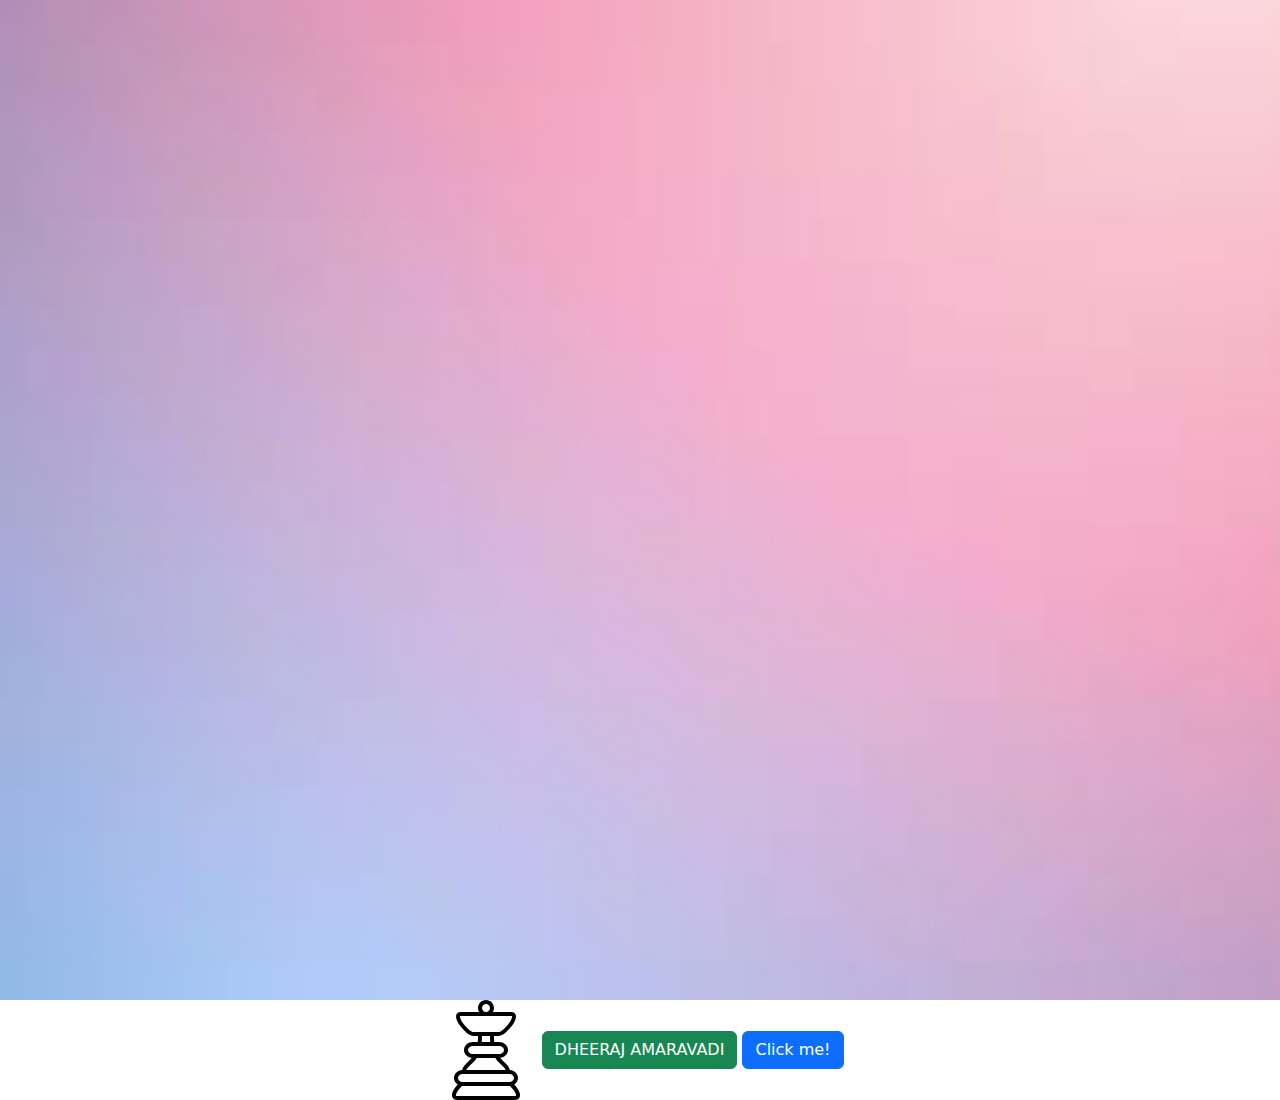
==== index.html @ dc36ce2d "Update index.html" ====
<!DOCTYPE html>
<html lang="en">
<head>
    <title>Digital Portfolio</title>
    <link href="https://cdn.jsdelivr.net/npm/bootstrap@5.1.3/dist/css/bootstrap.min.css" rel="stylesheet">
    <script src="https://cdn.jsdelivr.net/npm/bootstrap@5.1.3/dist/js/bootstrap.bundle.min.js"></script>
    <script src="https://cdn.jsdelivr.net/npm/@popperjs/core@2.10.2/dist/umd/popper.min.js"></script>
    <script src="https://cdn.jsdelivr.net/npm/bootstrap@5.1.3/dist/js/bootstrap.min.js"></script>
    <script src="script.js"></script>
    <link rel="stylesheet" href="style.css">
</head>
    <body>
        
        <section id="home">
            <img src="[data-uri]" width="1560" height="1000" class="home-image">
        <div class="home-content text-center">
            <div class="row">
                <div class="col-12">
                    <svg xmlns="http://www.w3.org/2000/svg" x="0px" y="0px" width="100" height="100" viewBox="0 0 50 50" style=" fill:#000000;"><path d="M 25 0 C 22.800781 0 21 1.800781 21 4 C 21 4.746094 21.230469 5.429688 21.59375 6.03125 L 12.3125 6.03125 C 11.476563 6.03125 10.632813 6.453125 10.28125 7.15625 C 9.929688 7.859375 9.996094 8.578125 10.1875 9.3125 C 10.566406 10.773438 11.5625 12.394531 12.875 13.84375 L 12.875 13.875 L 14.375 15.53125 C 15.714844 17 17.296875 17.96875 18.8125 17.96875 L 21 17.96875 C 21 17.980469 21 17.988281 21 18 C 21 19.097656 20.964844 20.089844 20.875 21 L 18.5 21 C 16.101563 21 14 22.714844 14 25 C 14 27.09375 15.769531 28.710938 17.90625 28.96875 C 17.039063 30.027344 16.109375 30.804688 15.25 31.625 C 14.296875 32.53125 13.417969 33.605469 13.125 35.03125 C 10.894531 35.140625 9 36.816406 9 39 C 9 40.378906 9.757813 41.566406 10.875 42.28125 C 9.585938 43.632813 8.597656 45.054688 8.1875 46.40625 C 7.9375 47.222656 7.882813 48.109375 8.34375 48.875 C 8.804688 49.640625 9.726563 50 10.71875 50 L 39.28125 50 C 40.273438 50 41.226563 49.640625 41.6875 48.875 C 42.148438 48.109375 42.0625 47.222656 41.8125 46.40625 C 41.398438 45.054688 40.417969 43.632813 39.125 42.28125 C 40.242188 41.566406 41 40.378906 41 39 C 41 36.816406 39.105469 35.140625 36.875 35.03125 C 36.582031 33.609375 35.699219 32.53125 34.75 31.625 C 33.890625 30.808594 32.960938 30.027344 32.09375 28.96875 C 34.230469 28.710938 36 27.09375 36 25 C 36 22.710938 33.894531 21 31.5 21 L 29.15625 21 C 29.0625 20.089844 29 19.105469 29 18 C 29 17.988281 29 17.980469 29 17.96875 L 31.1875 17.96875 C 32.703125 17.96875 34.289063 17.003906 35.625 15.53125 L 37.125 13.875 C 38.445313 12.421875 39.4375 10.777344 39.8125 9.3125 C 40 8.578125 40.074219 7.855469 39.71875 7.15625 C 39.363281 6.457031 38.523438 6.03125 37.6875 6.03125 L 28.40625 6.03125 C 28.769531 5.429688 29 4.746094 29 4 C 29 1.800781 27.199219 0 25 0 Z M 25 2 C 26.117188 2 27 2.882813 27 4 C 27 5.117188 26.117188 6 25 6 C 23.882813 6 23 5.117188 23 4 C 23 2.882813 23.882813 2 25 2 Z M 12.3125 7.96875 L 24.71875 7.96875 C 24.8125 7.976563 24.90625 8 25 8 C 25.09375 8 25.1875 7.976563 25.28125 7.96875 L 37.6875 7.96875 C 38.058594 7.96875 37.980469 7.992188 38 8.03125 C 38.019531 8.070313 38.058594 8.363281 37.9375 8.84375 C 37.691406 9.804688 36.867188 11.296875 35.71875 12.5625 L 34.1875 14.21875 C 33.136719 15.375 31.632813 16.03125 31.1875 16.03125 L 18.8125 16.03125 C 18.367188 16.03125 16.867188 15.375 15.8125 14.21875 L 14.3125 12.5625 C 13.160156 11.296875 12.3125 9.804688 12.0625 8.84375 C 11.9375 8.363281 11.980469 8.070313 12 8.03125 C 12.019531 7.992188 11.941406 7.96875 12.3125 7.96875 Z M 23 17.96875 L 27 17.96875 C 27 17.980469 27 17.988281 27 18 C 27 19.085938 27.039063 20.070313 27.125 21 L 22.84375 21 C 22.933594 20.074219 23 19.082031 23 18 C 23 17.988281 23 17.980469 23 17.96875 Z M 18.5 23 L 31.5 23 C 32.96875 23 34 23.976563 34 25 C 34 26.023438 32.96875 27 31.5 27 L 18.5 27 C 17.03125 27 16 26.023438 16 25 C 16 23.976563 17.03125 23 18.5 23 Z M 20.34375 29 L 29.65625 29 C 30.902344 30.921875 32.347656 32.113281 33.375 33.09375 C 34.117188 33.796875 34.609375 34.320313 34.84375 35 L 15.15625 35 C 15.390625 34.324219 15.882813 33.800781 16.625 33.09375 C 17.65625 32.113281 19.097656 30.929688 20.34375 29 Z M 13.34375 37 L 36.65625 37 C 38.011719 37 39 37.945313 39 39 C 39 40.054688 38.007813 41 36.65625 41 L 13.34375 41 C 11.992188 41 11 40.054688 11 39 C 11 37.945313 11.992188 37 13.34375 37 Z M 13 42.96875 C 13.117188 42.976563 13.226563 43 13.34375 43 L 36.65625 43 C 36.773438 43 36.882813 42.976563 37 42.96875 C 38.488281 44.359375 39.59375 45.980469 39.90625 47 C 40.066406 47.515625 39.996094 47.796875 39.96875 47.84375 C 39.941406 47.890625 39.867188 48 39.28125 48 L 10.71875 48 C 10.132813 48 10.058594 47.890625 10.03125 47.84375 C 10.003906 47.796875 9.9375 47.515625 10.09375 47 C 10.402344 45.980469 11.515625 44.359375 13 42.96875 Z"></path></svg>   
                    <button type="button" class="btn btn-success">DHEERAJ AMARAVADI</button>
                    <a class="btn btn-primary" href="front.html" role="button"> Click me!</a>
                </div>
            </div>
        </div>
        </section>
    </body>
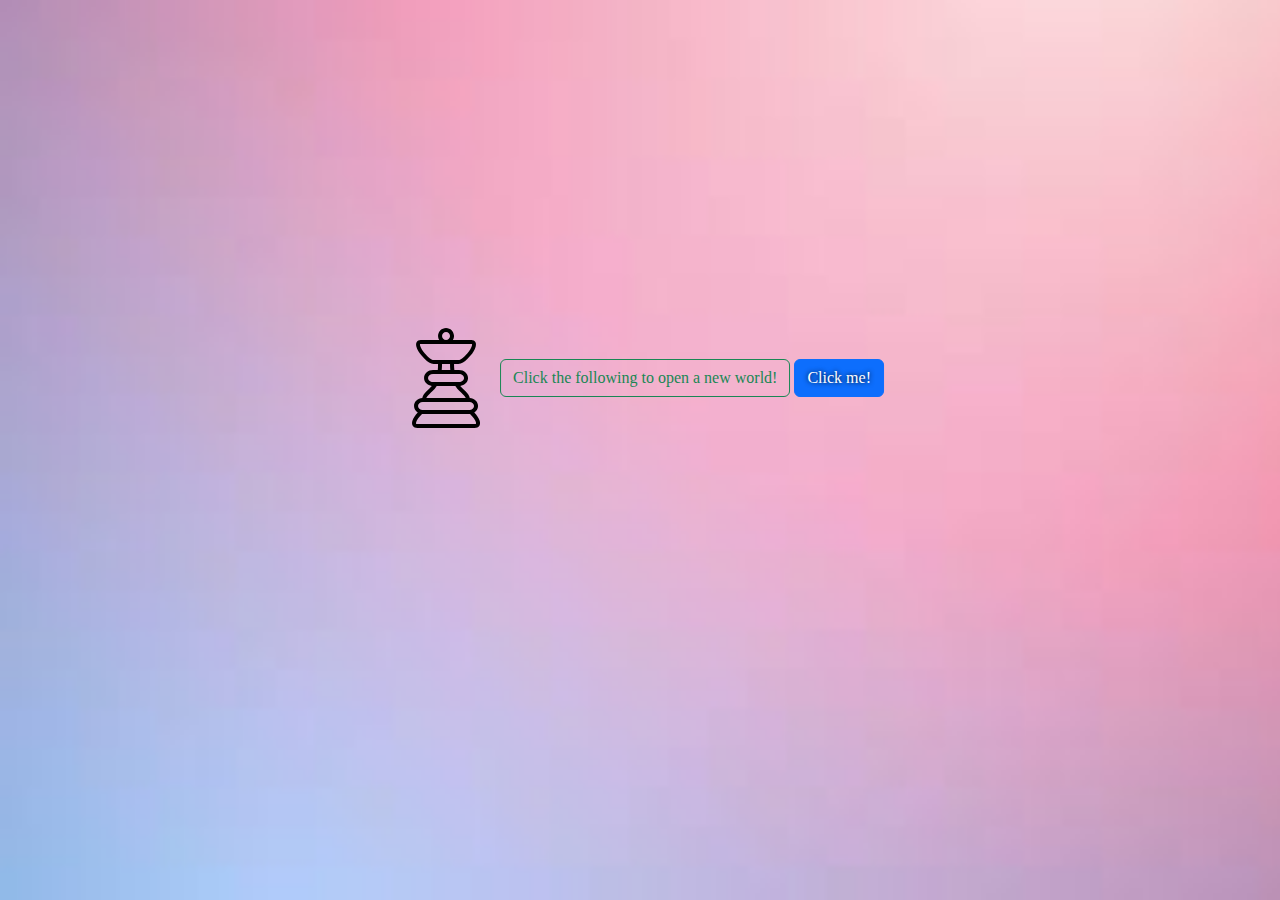
==== commit f7058ebe: "Add files via upload" ====
--- a/index.html
+++ b/index.html
@@ -1,7 +1,9 @@
 <!DOCTYPE html>
 <html lang="en">
 <head>
-    <title>Digital Portfolio</title>
+    <meta charset="UTF-8">
+    <meta name="viewport" content="width=device-width, initial-scale=1.0, minimum-scale=1.0, maximum-scale=1.0, user-scalable=no">
+    <title>Portfolio</title>
     <link href="https://cdn.jsdelivr.net/npm/bootstrap@5.1.3/dist/css/bootstrap.min.css" rel="stylesheet">
     <script src="https://cdn.jsdelivr.net/npm/bootstrap@5.1.3/dist/js/bootstrap.bundle.min.js"></script>
     <script src="https://cdn.jsdelivr.net/npm/@popperjs/core@2.10.2/dist/umd/popper.min.js"></script>
@@ -10,17 +12,23 @@
     <link rel="stylesheet" href="style.css">
 </head>
     <body>
-        
+        <style>
+            body {
+            background-image: url('[data-uri]');
+            background-repeat:no-repeat;
+            background-attachment: fixed;
+            background-size:cover;
+          }
+          </style>
         <section id="home">
-            <img src="[data-uri]" width="1560" height="1000" class="home-image">
         <div class="home-content text-center">
             <div class="row">
-                <div class="col-12">
+                <div class="col-12">   
                     <svg xmlns="http://www.w3.org/2000/svg" x="0px" y="0px" width="100" height="100" viewBox="0 0 50 50" style=" fill:#000000;"><path d="M 25 0 C 22.800781 0 21 1.800781 21 4 C 21 4.746094 21.230469 5.429688 21.59375 6.03125 L 12.3125 6.03125 C 11.476563 6.03125 10.632813 6.453125 10.28125 7.15625 C 9.929688 7.859375 9.996094 8.578125 10.1875 9.3125 C 10.566406 10.773438 11.5625 12.394531 12.875 13.84375 L 12.875 13.875 L 14.375 15.53125 C 15.714844 17 17.296875 17.96875 18.8125 17.96875 L 21 17.96875 C 21 17.980469 21 17.988281 21 18 C 21 19.097656 20.964844 20.089844 20.875 21 L 18.5 21 C 16.101563 21 14 22.714844 14 25 C 14 27.09375 15.769531 28.710938 17.90625 28.96875 C 17.039063 30.027344 16.109375 30.804688 15.25 31.625 C 14.296875 32.53125 13.417969 33.605469 13.125 35.03125 C 10.894531 35.140625 9 36.816406 9 39 C 9 40.378906 9.757813 41.566406 10.875 42.28125 C 9.585938 43.632813 8.597656 45.054688 8.1875 46.40625 C 7.9375 47.222656 7.882813 48.109375 8.34375 48.875 C 8.804688 49.640625 9.726563 50 10.71875 50 L 39.28125 50 C 40.273438 50 41.226563 49.640625 41.6875 48.875 C 42.148438 48.109375 42.0625 47.222656 41.8125 46.40625 C 41.398438 45.054688 40.417969 43.632813 39.125 42.28125 C 40.242188 41.566406 41 40.378906 41 39 C 41 36.816406 39.105469 35.140625 36.875 35.03125 C 36.582031 33.609375 35.699219 32.53125 34.75 31.625 C 33.890625 30.808594 32.960938 30.027344 32.09375 28.96875 C 34.230469 28.710938 36 27.09375 36 25 C 36 22.710938 33.894531 21 31.5 21 L 29.15625 21 C 29.0625 20.089844 29 19.105469 29 18 C 29 17.988281 29 17.980469 29 17.96875 L 31.1875 17.96875 C 32.703125 17.96875 34.289063 17.003906 35.625 15.53125 L 37.125 13.875 C 38.445313 12.421875 39.4375 10.777344 39.8125 9.3125 C 40 8.578125 40.074219 7.855469 39.71875 7.15625 C 39.363281 6.457031 38.523438 6.03125 37.6875 6.03125 L 28.40625 6.03125 C 28.769531 5.429688 29 4.746094 29 4 C 29 1.800781 27.199219 0 25 0 Z M 25 2 C 26.117188 2 27 2.882813 27 4 C 27 5.117188 26.117188 6 25 6 C 23.882813 6 23 5.117188 23 4 C 23 2.882813 23.882813 2 25 2 Z M 12.3125 7.96875 L 24.71875 7.96875 C 24.8125 7.976563 24.90625 8 25 8 C 25.09375 8 25.1875 7.976563 25.28125 7.96875 L 37.6875 7.96875 C 38.058594 7.96875 37.980469 7.992188 38 8.03125 C 38.019531 8.070313 38.058594 8.363281 37.9375 8.84375 C 37.691406 9.804688 36.867188 11.296875 35.71875 12.5625 L 34.1875 14.21875 C 33.136719 15.375 31.632813 16.03125 31.1875 16.03125 L 18.8125 16.03125 C 18.367188 16.03125 16.867188 15.375 15.8125 14.21875 L 14.3125 12.5625 C 13.160156 11.296875 12.3125 9.804688 12.0625 8.84375 C 11.9375 8.363281 11.980469 8.070313 12 8.03125 C 12.019531 7.992188 11.941406 7.96875 12.3125 7.96875 Z M 23 17.96875 L 27 17.96875 C 27 17.980469 27 17.988281 27 18 C 27 19.085938 27.039063 20.070313 27.125 21 L 22.84375 21 C 22.933594 20.074219 23 19.082031 23 18 C 23 17.988281 23 17.980469 23 17.96875 Z M 18.5 23 L 31.5 23 C 32.96875 23 34 23.976563 34 25 C 34 26.023438 32.96875 27 31.5 27 L 18.5 27 C 17.03125 27 16 26.023438 16 25 C 16 23.976563 17.03125 23 18.5 23 Z M 20.34375 29 L 29.65625 29 C 30.902344 30.921875 32.347656 32.113281 33.375 33.09375 C 34.117188 33.796875 34.609375 34.320313 34.84375 35 L 15.15625 35 C 15.390625 34.324219 15.882813 33.800781 16.625 33.09375 C 17.65625 32.113281 19.097656 30.929688 20.34375 29 Z M 13.34375 37 L 36.65625 37 C 38.011719 37 39 37.945313 39 39 C 39 40.054688 38.007813 41 36.65625 41 L 13.34375 41 C 11.992188 41 11 40.054688 11 39 C 11 37.945313 11.992188 37 13.34375 37 Z M 13 42.96875 C 13.117188 42.976563 13.226563 43 13.34375 43 L 36.65625 43 C 36.773438 43 36.882813 42.976563 37 42.96875 C 38.488281 44.359375 39.59375 45.980469 39.90625 47 C 40.066406 47.515625 39.996094 47.796875 39.96875 47.84375 C 39.941406 47.890625 39.867188 48 39.28125 48 L 10.71875 48 C 10.132813 48 10.058594 47.890625 10.03125 47.84375 C 10.003906 47.796875 9.9375 47.515625 10.09375 47 C 10.402344 45.980469 11.515625 44.359375 13 42.96875 Z"></path></svg>   
-                    <button type="button" class="btn btn-success">DHEERAJ AMARAVADI</button>
+                    <button type="button" class="btn btn-outline-success">Click the following to open a new world!</button>
                     <a class="btn btn-primary" href="front.html" role="button"> Click me!</a>
                 </div>
             </div>
         </div>
         </section>
-    </body>
+    </body>--- a/style.css
+++ b/style.css
@@ -0,0 +1,154 @@
+body{
+    font-family: "Open Sans";
+}
+.navbar {
+    box-shadow: 0 2px 5px rgba(231, 40, 40, 0.5);
+    top: 0;
+    right: 0;
+    left: 0;
+}
+section#home {
+    position:relative;
+    height: 100vh;
+    margin-top: -72px;
+    overflow: hidden;
+}
+section#home::after {
+    content: "";
+    display: block;
+    position: absolute;
+    z-index: 0;
+    left: 0; right: 0; top: 0; bottom: 0;
+}
+section#about {
+    position:relative;
+    height: 100vh;
+    margin-top: -72px;
+    overflow: hidden;
+}
+section#last {
+    position:relative;
+    height: 100vh;
+    margin-top: -72px;
+    overflow: hidden;
+}
+section#analytics {
+    position:relative;
+    height: 50vh;
+    margin-top: -72px;
+    overflow: hidden;
+}
+.home-content {
+   /* border: 1px solid #ccc; */
+    position:absolute;
+    top: 50%;
+    left: 50%;
+    transform: translate(-50%, -50%);
+    color: #fff;
+    z-index: 1;
+    text-shadow: 0 0 5px #000;
+}
+.home-content h1 {
+    text-transform: uppercase;
+    font-weight: 300;
+    font-size: 3.25em;
+    margin-bottom: 20px;
+    white-space: nowrap;
+}
+.home-content h2 {
+    font-size: 1.75em;
+    margin-bottom: 0;
+}
+.home-content h2 span {
+    font-weight: normal;
+    color: rgb(246, 242, 250);
+}
+.home-content h3 {
+    font-size: large;
+    font-family: 'Times New Roman';
+    color:green;
+}
+.home-content p {
+    font-size: 1.5em;
+    margin-bottom: 15px;
+    font-weight: 300;
+}
+.home-content1 {
+    /* border: 1px solid #ccc;*/
+     position:absolute;
+     top: 54%;
+     left: 50%;
+     transform: translate(-50%, -50%);
+     color: rgb(0, 0, 0);
+     z-index: 1;
+     /*text-shadow: 0 0 5px #000;*/
+ }
+ .home-content1 p{
+     font-size:large;
+     color: #fff;
+     font-family:'Lucida Sans', 'Lucida Sans Regular', 'Lucida Grande', 'Lucida Sans Unicode', Geneva, Verdana, sans-serif;
+ }
+ .home-content1 h4{
+    font-size:large;
+    color: rgb(12, 2, 2);
+    font-family:'Lucida Sans', 'Lucida Sans Regular', 'Lucida Grande', 'Lucida Sans Unicode', Geneva, Verdana, sans-serif;
+}
+ .home-content2 {
+    /* border: 1px solid #ccc;*/
+     position:absolute;
+     top: 40%;
+     left: 50%;
+     transform: translate(-50%, -50%);
+     color: rgb(247, 243, 243);
+     z-index: 1;
+     /*text-shadow: 0 0 5px #000;*/
+ }
+ .home-content1 h1 {
+     color: rgb(10, 1, 1);
+     font-size:larger;
+     font-size: 3.25em;
+     font-weight: 300;
+     font-family:'Lucida Sans', 'Lucida Sans Regular', 'Lucida Grande', 'Lucida Sans Unicode', Geneva, Verdana, sans-serif;
+ }
+ .home-content1 h3 {
+     color: rgb(253, 253, 253);
+     font-size: large;
+     font-family:-apple-system, BlinkMacSystemFont, 'Segoe UI', Roboto, Oxygen, Ubuntu, Cantarell, 'Open Sans', 'Helvetica Neue', sans-serif;
+ }
+.home-image {
+    left: 0;
+    right: 0;
+    position:absolute;
+    min-width: 100%;
+    min-height: 100%;
+    z-index: -1;
+    left: 35%;
+    transform: translate(-35%);
+}
+.about-image {
+    width: 45%;
+    height: 400px;
+    width:400px;
+    object-fit:cover;
+    border-radius: 6px;
+}
+/*<!--.about .about-content .left{
+    width: 45%;
+} 
+
+.about .about-content .left img{
+    height: 400px;
+    width:400px;
+    object-fit: cover;
+    border-radius: 6px;
+}
+
+.about .about-content .right{
+    width: 55%;
+} 
+
+.about .about-content .right .text{
+    font-size: 25px;
+    font-weight: 600;
+    margin-bottom: 10px;
+} -->*/
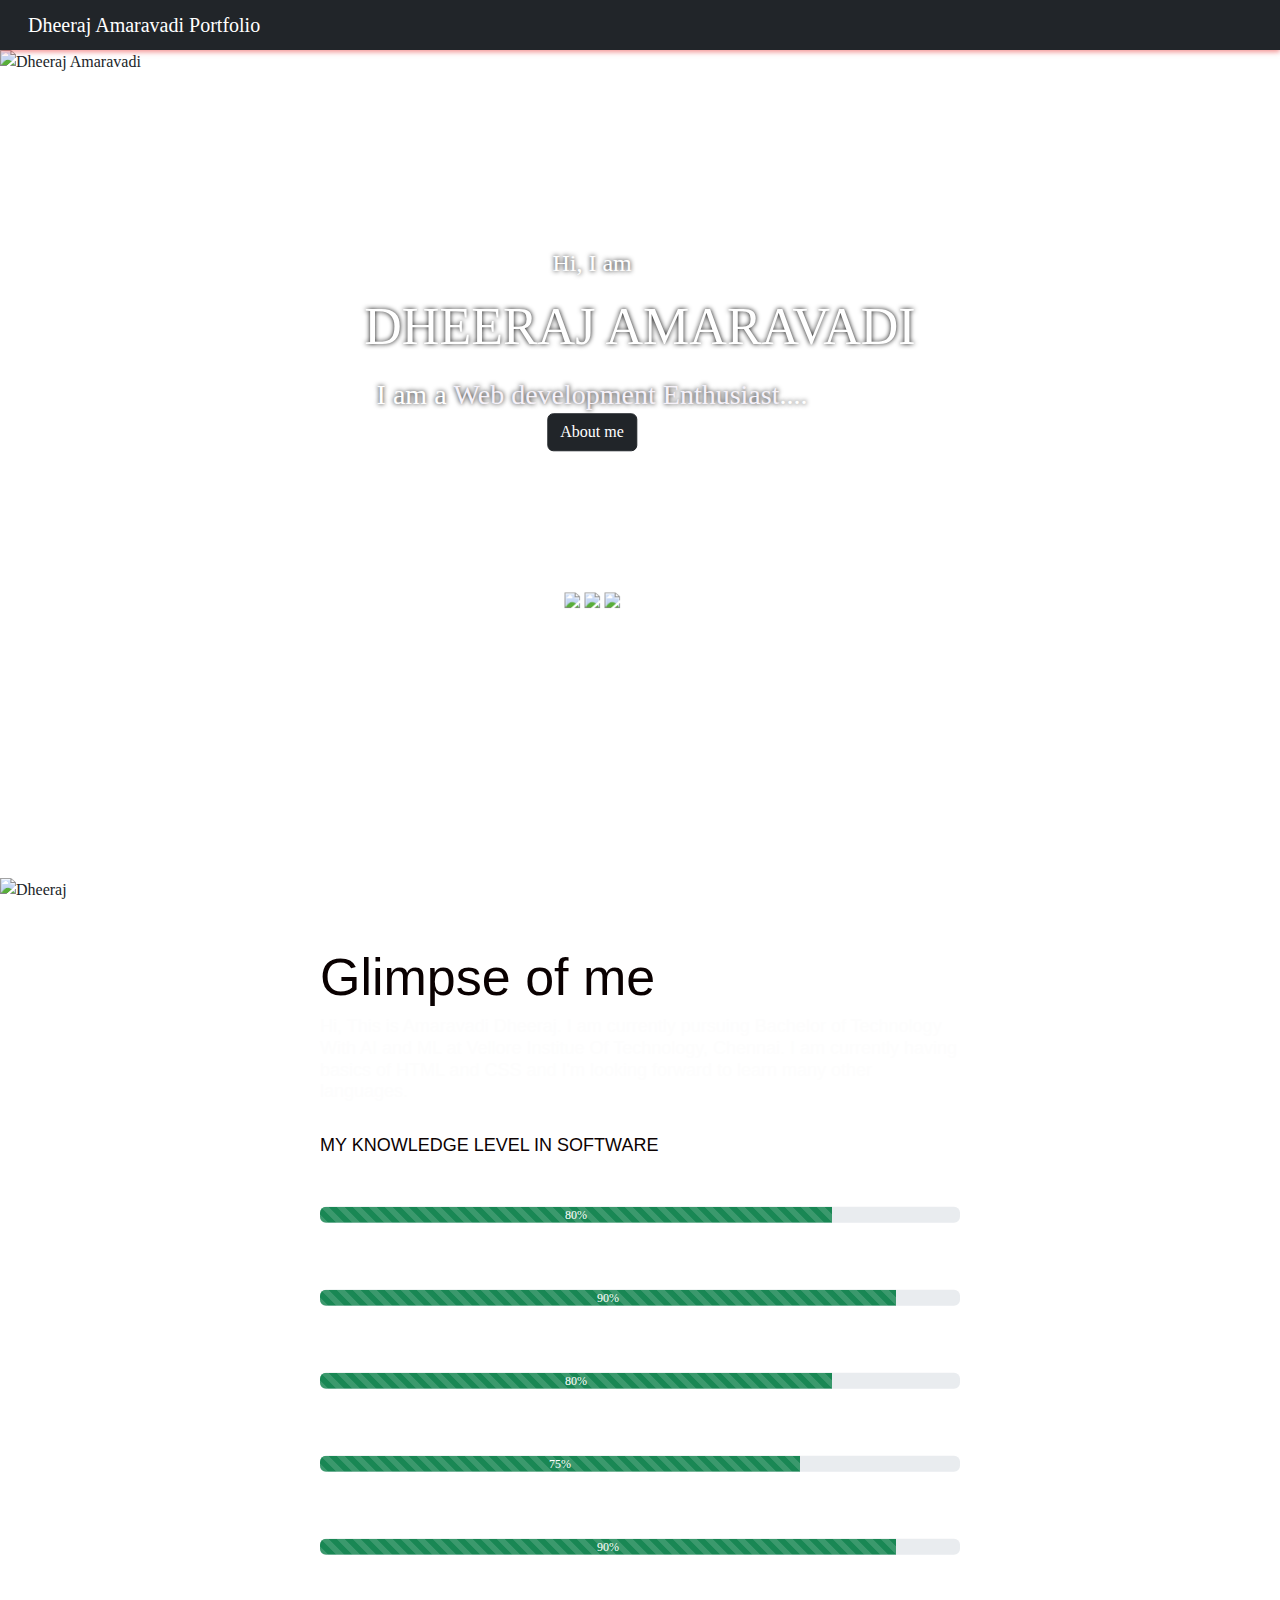
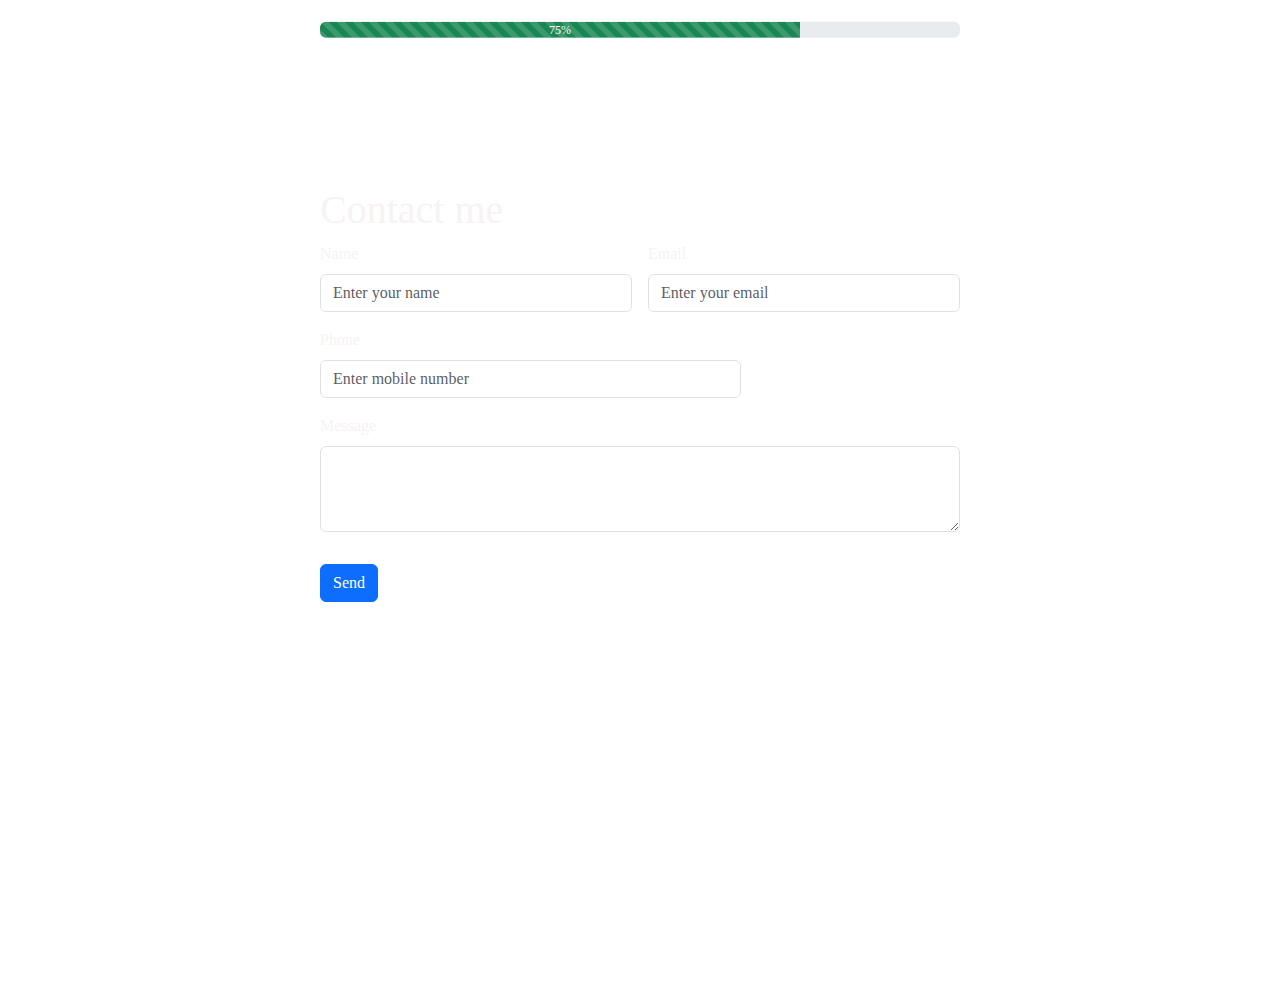
==== commit f5f9c225: "Rename front.html to index.html" ====
--- a/index.html
+++ b/index.html
@@ -2,33 +2,110 @@
 <html lang="en">
 <head>
     <meta charset="UTF-8">
-    <meta name="viewport" content="width=device-width, initial-scale=1.0, minimum-scale=1.0, maximum-scale=1.0, user-scalable=no">
-    <title>Portfolio</title>
+    <meta name="viewport" content="width=device-width, initial-scale=1.0">
+    <title>portfolio</title>
     <link href="https://cdn.jsdelivr.net/npm/bootstrap@5.1.3/dist/css/bootstrap.min.css" rel="stylesheet">
-    <script src="https://cdn.jsdelivr.net/npm/bootstrap@5.1.3/dist/js/bootstrap.bundle.min.js"></script>
-    <script src="https://cdn.jsdelivr.net/npm/@popperjs/core@2.10.2/dist/umd/popper.min.js"></script>
+    <script src="https://cdn.jsdelivr.net/npm/bootstrap@5.1.3/dist/js/bootstrap.bundle.min.js" ></script>
+    <script src="https://cdn.jsdelivr.net/npm/@popperjs/core@2.10.2/dist/umd/popper.min.js" ></script>
     <script src="https://cdn.jsdelivr.net/npm/bootstrap@5.1.3/dist/js/bootstrap.min.js"></script>
+    <script src="https://cdnjs.cloudflare.com/ajax/libs/jquery/3.3.1/jquery.min.js"></script>
     <script src="script.js"></script>
     <link rel="stylesheet" href="style.css">
 </head>
-    <body>
-        <style>
-            body {
-            background-image: url('[data-uri]');
-            background-repeat:no-repeat;
-            background-attachment: fixed;
-            background-size:cover;
-          }
-          </style>
-        <section id="home">
-        <div class="home-content text-center">
-            <div class="row">
-                <div class="col-12">   
-                    <svg xmlns="http://www.w3.org/2000/svg" x="0px" y="0px" width="100" height="100" viewBox="0 0 50 50" style=" fill:#000000;"><path d="M 25 0 C 22.800781 0 21 1.800781 21 4 C 21 4.746094 21.230469 5.429688 21.59375 6.03125 L 12.3125 6.03125 C 11.476563 6.03125 10.632813 6.453125 10.28125 7.15625 C 9.929688 7.859375 9.996094 8.578125 10.1875 9.3125 C 10.566406 10.773438 11.5625 12.394531 12.875 13.84375 L 12.875 13.875 L 14.375 15.53125 C 15.714844 17 17.296875 17.96875 18.8125 17.96875 L 21 17.96875 C 21 17.980469 21 17.988281 21 18 C 21 19.097656 20.964844 20.089844 20.875 21 L 18.5 21 C 16.101563 21 14 22.714844 14 25 C 14 27.09375 15.769531 28.710938 17.90625 28.96875 C 17.039063 30.027344 16.109375 30.804688 15.25 31.625 C 14.296875 32.53125 13.417969 33.605469 13.125 35.03125 C 10.894531 35.140625 9 36.816406 9 39 C 9 40.378906 9.757813 41.566406 10.875 42.28125 C 9.585938 43.632813 8.597656 45.054688 8.1875 46.40625 C 7.9375 47.222656 7.882813 48.109375 8.34375 48.875 C 8.804688 49.640625 9.726563 50 10.71875 50 L 39.28125 50 C 40.273438 50 41.226563 49.640625 41.6875 48.875 C 42.148438 48.109375 42.0625 47.222656 41.8125 46.40625 C 41.398438 45.054688 40.417969 43.632813 39.125 42.28125 C 40.242188 41.566406 41 40.378906 41 39 C 41 36.816406 39.105469 35.140625 36.875 35.03125 C 36.582031 33.609375 35.699219 32.53125 34.75 31.625 C 33.890625 30.808594 32.960938 30.027344 32.09375 28.96875 C 34.230469 28.710938 36 27.09375 36 25 C 36 22.710938 33.894531 21 31.5 21 L 29.15625 21 C 29.0625 20.089844 29 19.105469 29 18 C 29 17.988281 29 17.980469 29 17.96875 L 31.1875 17.96875 C 32.703125 17.96875 34.289063 17.003906 35.625 15.53125 L 37.125 13.875 C 38.445313 12.421875 39.4375 10.777344 39.8125 9.3125 C 40 8.578125 40.074219 7.855469 39.71875 7.15625 C 39.363281 6.457031 38.523438 6.03125 37.6875 6.03125 L 28.40625 6.03125 C 28.769531 5.429688 29 4.746094 29 4 C 29 1.800781 27.199219 0 25 0 Z M 25 2 C 26.117188 2 27 2.882813 27 4 C 27 5.117188 26.117188 6 25 6 C 23.882813 6 23 5.117188 23 4 C 23 2.882813 23.882813 2 25 2 Z M 12.3125 7.96875 L 24.71875 7.96875 C 24.8125 7.976563 24.90625 8 25 8 C 25.09375 8 25.1875 7.976563 25.28125 7.96875 L 37.6875 7.96875 C 38.058594 7.96875 37.980469 7.992188 38 8.03125 C 38.019531 8.070313 38.058594 8.363281 37.9375 8.84375 C 37.691406 9.804688 36.867188 11.296875 35.71875 12.5625 L 34.1875 14.21875 C 33.136719 15.375 31.632813 16.03125 31.1875 16.03125 L 18.8125 16.03125 C 18.367188 16.03125 16.867188 15.375 15.8125 14.21875 L 14.3125 12.5625 C 13.160156 11.296875 12.3125 9.804688 12.0625 8.84375 C 11.9375 8.363281 11.980469 8.070313 12 8.03125 C 12.019531 7.992188 11.941406 7.96875 12.3125 7.96875 Z M 23 17.96875 L 27 17.96875 C 27 17.980469 27 17.988281 27 18 C 27 19.085938 27.039063 20.070313 27.125 21 L 22.84375 21 C 22.933594 20.074219 23 19.082031 23 18 C 23 17.988281 23 17.980469 23 17.96875 Z M 18.5 23 L 31.5 23 C 32.96875 23 34 23.976563 34 25 C 34 26.023438 32.96875 27 31.5 27 L 18.5 27 C 17.03125 27 16 26.023438 16 25 C 16 23.976563 17.03125 23 18.5 23 Z M 20.34375 29 L 29.65625 29 C 30.902344 30.921875 32.347656 32.113281 33.375 33.09375 C 34.117188 33.796875 34.609375 34.320313 34.84375 35 L 15.15625 35 C 15.390625 34.324219 15.882813 33.800781 16.625 33.09375 C 17.65625 32.113281 19.097656 30.929688 20.34375 29 Z M 13.34375 37 L 36.65625 37 C 38.011719 37 39 37.945313 39 39 C 39 40.054688 38.007813 41 36.65625 41 L 13.34375 41 C 11.992188 41 11 40.054688 11 39 C 11 37.945313 11.992188 37 13.34375 37 Z M 13 42.96875 C 13.117188 42.976563 13.226563 43 13.34375 43 L 36.65625 43 C 36.773438 43 36.882813 42.976563 37 42.96875 C 38.488281 44.359375 39.59375 45.980469 39.90625 47 C 40.066406 47.515625 39.996094 47.796875 39.96875 47.84375 C 39.941406 47.890625 39.867188 48 39.28125 48 L 10.71875 48 C 10.132813 48 10.058594 47.890625 10.03125 47.84375 C 10.003906 47.796875 9.9375 47.515625 10.09375 47 C 10.402344 45.980469 11.515625 44.359375 13 42.96875 Z"></path></svg>   
-                    <button type="button" class="btn btn-outline-success">Click the following to open a new world!</button>
-                    <a class="btn btn-primary" href="front.html" role="button"> Click me!</a>
-                </div>
+<body>
+    <nav class="navbar navbar navbar-dark bg-dark px-3">
+       <div class="container-fluid"> 
+          <span class="navbar-brand mb-0 h1" href="#">Dheeraj Amaravadi Portfolio</span>
+        </div> 
+      </nav>
+      <img src="https://encrypted-tbn0.gstatic.com/images?q=tbn:ANd9GcSU_KvmYEeXUTyrEVMQYggQY5AALrKLaP9QGQ&usqp=CAU" alt="Dheeraj Amaravadi" class="home-image">
+      <section id="home">        
+          <div class="home-content text-center">
+              <div class="row">
+                  <div class="col-10">
+                      <p>Hi, I am</p>
+                      <h1>Dheeraj Amaravadi</h1>
+                      <h2>I am a <span>Web development Enthusiast</span>....</h2>  
+                      <p>
+                        <button class="btn btn-dark" type="button" data-bs-toggle="collapse" data-bs-target="#collapseWidthExample" aria-expanded="false" aria-controls="collapseWidthExample">
+                          About me
+                        </button>
+                      </p>
+                      <div style="min-height: 120px;">
+                        <div class="collapse collapse-horizontal" id="collapseWidthExample">
+                          <div class="card card-body" style="width: 300px;">
+                            <h3>I am a Under graduate student at Vellore Institue of Technology, Chennai and I currently pursuing Bachelor of Technology with specialization AI and ML. </h3>
+                          </div>
+                        </div>
+                    </div>         
+                    <a href="https://www.linkedin.com/in/amaravadi-dheeraj-5484b71b7?lipi=urn%3Ali%3Apage%3Ad_flagship3_profile_view_base_contact_details%3Bc4G7SWgSSfiyjKAuhpSJNQ%3D%3D"><img src="https://img.icons8.com/ios-glyphs/60/000000/linkedin.png"/></a>
+                    <a href="https://www.instagram.com/dheeraj_amaravadi/"><img src="https://img.icons8.com/ios-glyphs/60/000000/instagram-new.png"/></a>
+                    <a href="https://github.com/AMARAVADIDHEERAJ"><img src="https://img.icons8.com/ios-filled/60/000000/github.png"/></a>
+                  </div>
+              </div>
+          </div>
+      </section>   
+
+      <img src="https://directlinedev.com/media/services/service/background/background_11_nQJIc9J.wide.jpeg" alt="Dheeraj" class="home-image">
+      <section id="about">
+          <div class="home-content1">
+            <h1>Glimpse of me</h1>
+            <h3>Hi, This is Amaravadi Dheeraj. I am currently pursuing Bachelor of Technology With AI and ML at Vellore Institue Of Technology, Chennai. I am currently having basics of HTML and CSS and I'm looking forward to learn many other languages.
+            </h3><br>
+            <h4>MY KNOWLEDGE LEVEL IN SOFTWARE</h4>
+            <p>Python</p>
+            <div class="progress">
+              <div class="progress-bar bg-success progress-bar-striped progress-bar-animated" role="progressbar" style="width: 80%;" aria-valuenow="80" aria-valuemin="0" aria-valuemax="100">80%</div>
+            </div>
+            <br>
+            <p>HTML</p>
+            <div class="progress">
+              <div class="progress-bar bg-success progress-bar-striped progress-bar-animated" role="progressbar" style="width: 90%;" aria-valuenow="90" aria-valuemin="0" aria-valuemax="100">90%</div>
+            </div><br>
+            <p>CSS</p>
+            <div class="progress">
+              <div class="progress-bar bg-success progress-bar-striped progress-bar-animated" role="progressbar" style="width: 80%;" aria-valuenow="80" aria-valuemin="0" aria-valuemax="100">80%</div>
+            </div><br>
+            <p>C</p>
+            <div class="progress">
+              <div class="progress-bar bg-success progress-bar-striped progress-bar-animated" role="progressbar" style="width: 75%;" aria-valuenow="75" aria-valuemin="0" aria-valuemax="100">75%</div>
+            </div><br>
+            <p>C++</p>
+            <div class="progress">
+              <div class="progress-bar bg-success progress-bar-striped progress-bar-animated" role="progressbar" style="width: 90%;" aria-valuenow="90" aria-valuemin="0" aria-valuemax="100">90%</div>
+            </div><br>
+            <p>JAVA</p>
+            <div class="progress">
+              <div class="progress-bar bg-success progress-bar-striped progress-bar-animated" role="progressbar" style="width: 75%;" aria-valuenow="75" aria-valuemin="0" aria-valuemax="75">75%</div>
             </div>
         </div>
         </section>
-    </body>+
+        <img src="https://cdn.wallpapersafari.com/92/5/5XnFwK.jpg" alt="" class="home-image">
+        <section id="last">
+          <div class="home-content2">
+            <h1>Contact me</h1>
+            <form class="row g-3">
+              <div class="col-md-6">
+                <label for="inputname" class="form-label">Name</label>
+                <input type="text" class="form-control" id="inputname" placeholder="Enter your name">
+              </div>
+              <div class="col-md-6">
+                <label for="inputEmail4" class="form-label">Email</label>
+                <input type="email" class="form-control" id="inputEmail4" placeholder="Enter your email">
+              </div>
+              <div class="col-md-8">
+                <label for="inputnumber" class="form-label">Phone</label>
+                <input type="tel" class="form-control" id="inputnumber" placeholder="Enter mobile number">
+              </div>
+              <div class="mb-3">
+                <label for="Message" class="form-label">Message</label>
+                <textarea class="form-control" id="Message" rows="3"></textarea>
+              </div>
+              <div class="col-12">
+                <button type="submit" class="btn btn-primary">Send</button>
+              </div>
+          </div>
+        </section>
+</body>
+</html>
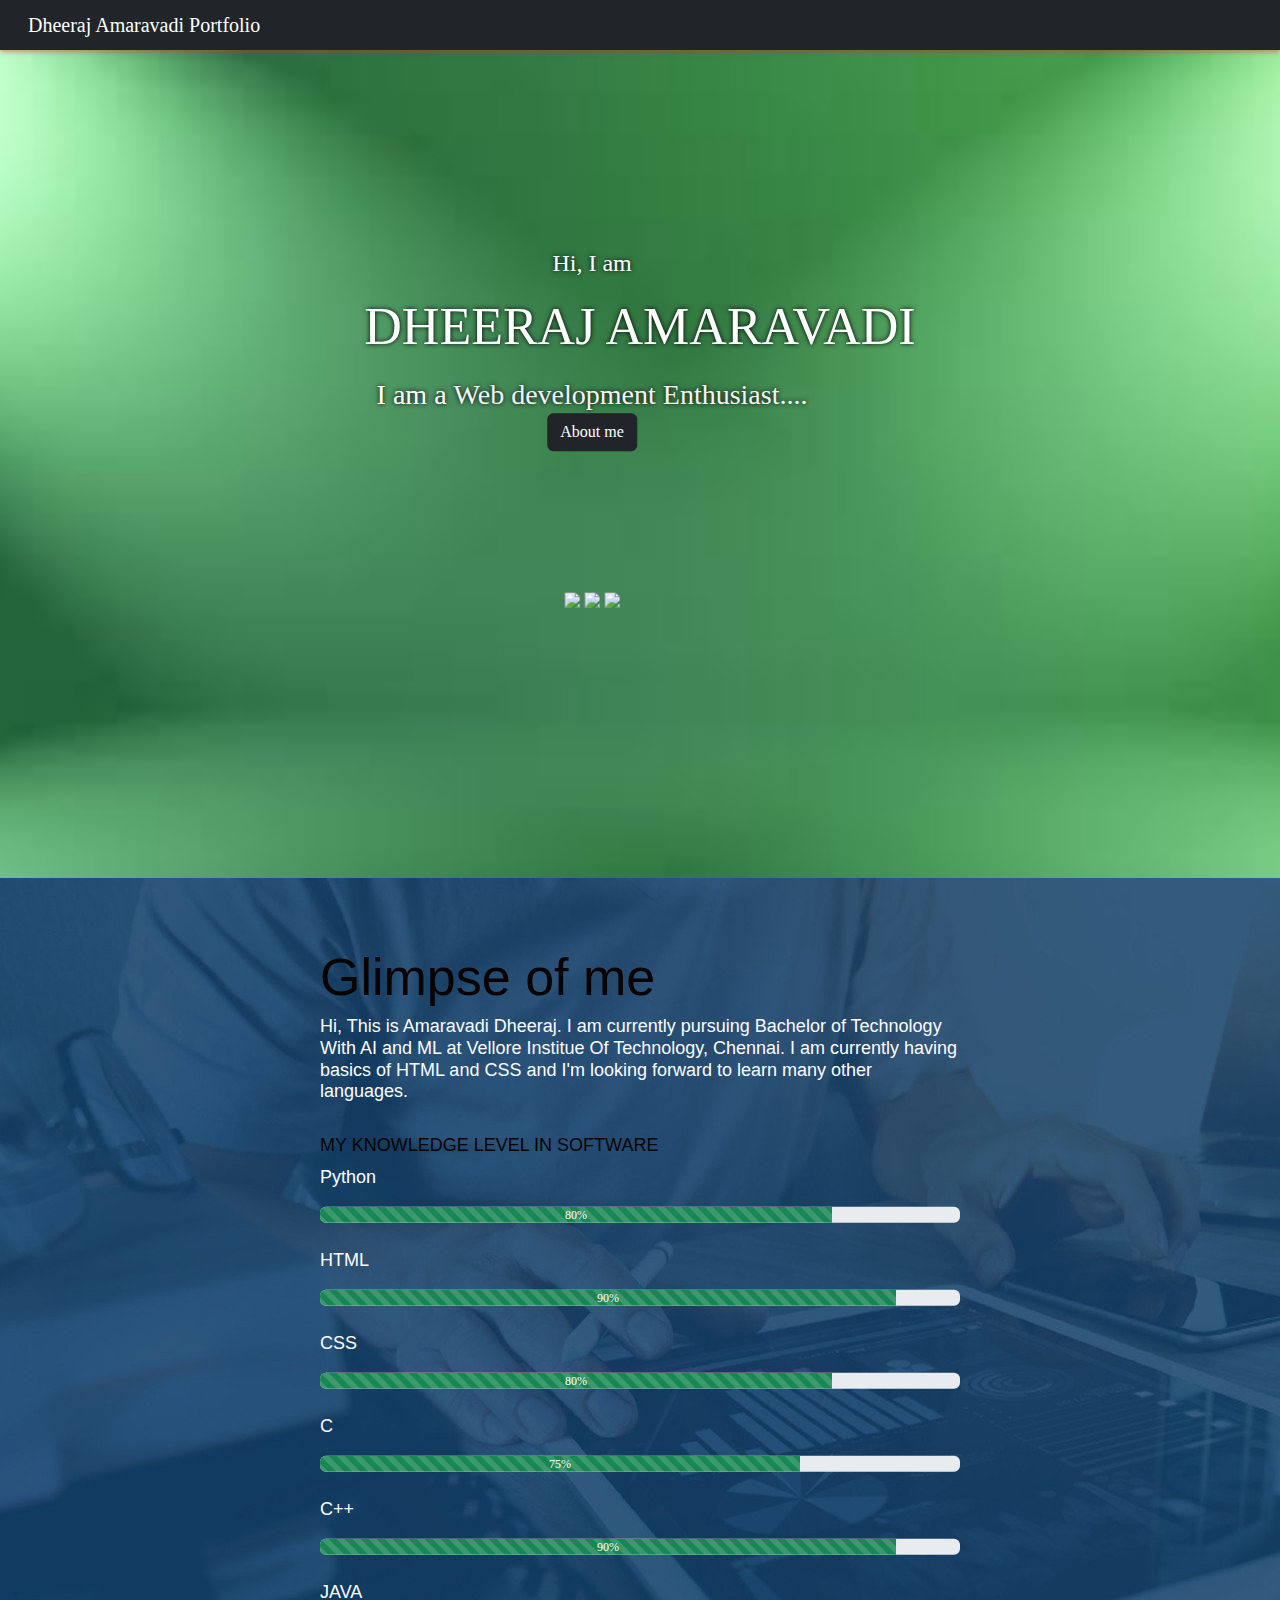
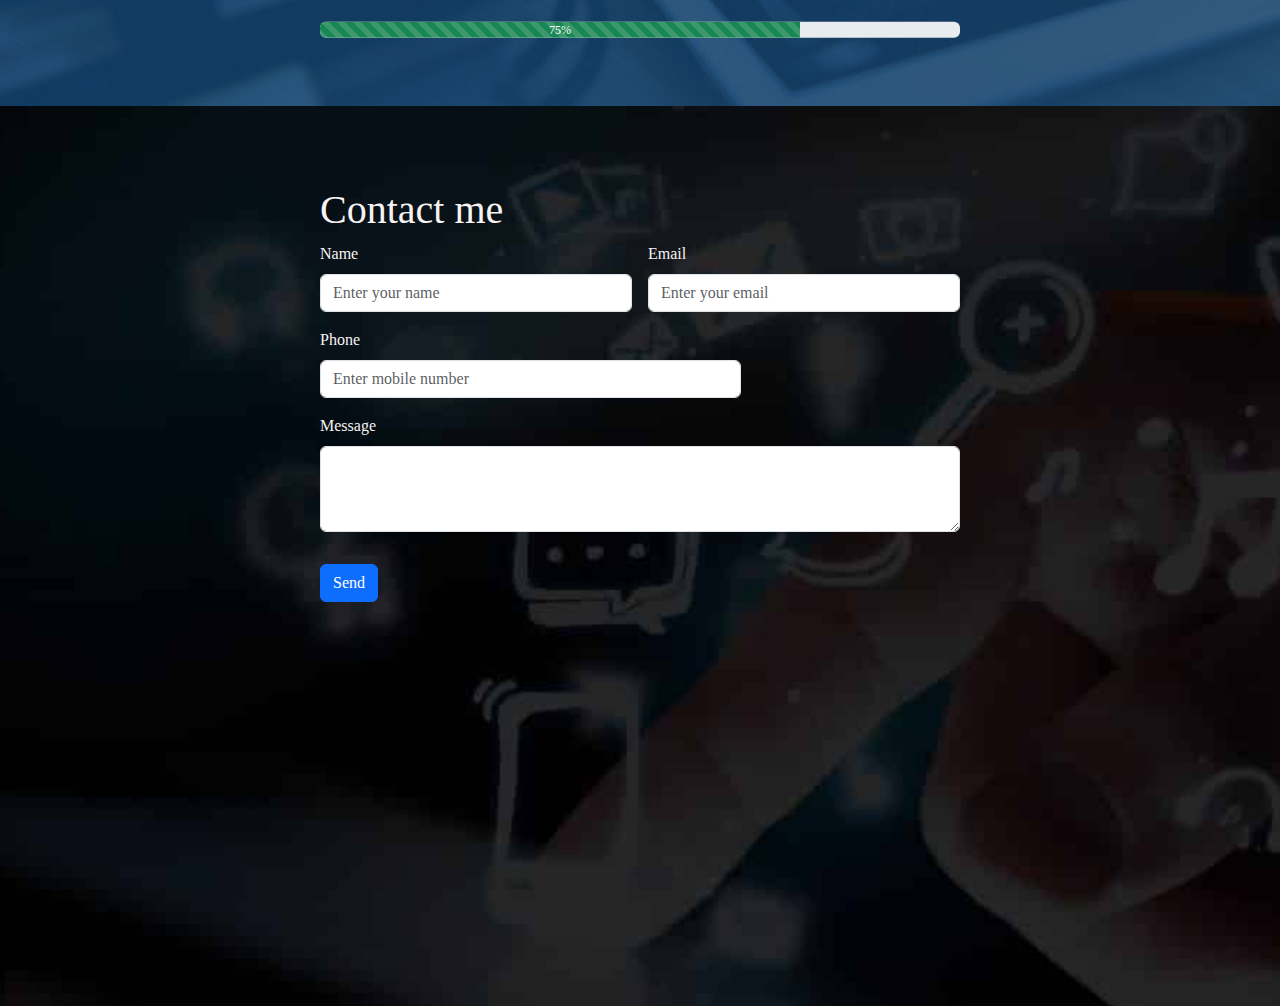
==== commit a30c5608: "Update index.html" ====
--- a/index.html
+++ b/index.html
@@ -18,7 +18,7 @@
           <span class="navbar-brand mb-0 h1" href="#">Dheeraj Amaravadi Portfolio</span>
         </div> 
       </nav>
-      <img src="https://encrypted-tbn0.gstatic.com/images?q=tbn:ANd9GcSU_KvmYEeXUTyrEVMQYggQY5AALrKLaP9QGQ&usqp=CAU" alt="Dheeraj Amaravadi" class="home-image">
+      <img src="image1.jfif" alt="Dheeraj Amaravadi" class="home-image">
       <section id="home">        
           <div class="home-content text-center">
               <div class="row">
@@ -46,7 +46,7 @@
           </div>
       </section>   
 
-      <img src="https://directlinedev.com/media/services/service/background/background_11_nQJIc9J.wide.jpeg" alt="Dheeraj" class="home-image">
+      <img src="image2.jpeg" alt="Dheeraj" class="home-image">
       <section id="about">
           <div class="home-content1">
             <h1>Glimpse of me</h1>
@@ -81,7 +81,7 @@
         </div>
         </section>
 
-        <img src="https://cdn.wallpapersafari.com/92/5/5XnFwK.jpg" alt="" class="home-image">
+        <img src="image3.jpg" alt="" class="home-image">
         <section id="last">
           <div class="home-content2">
             <h1>Contact me</h1>
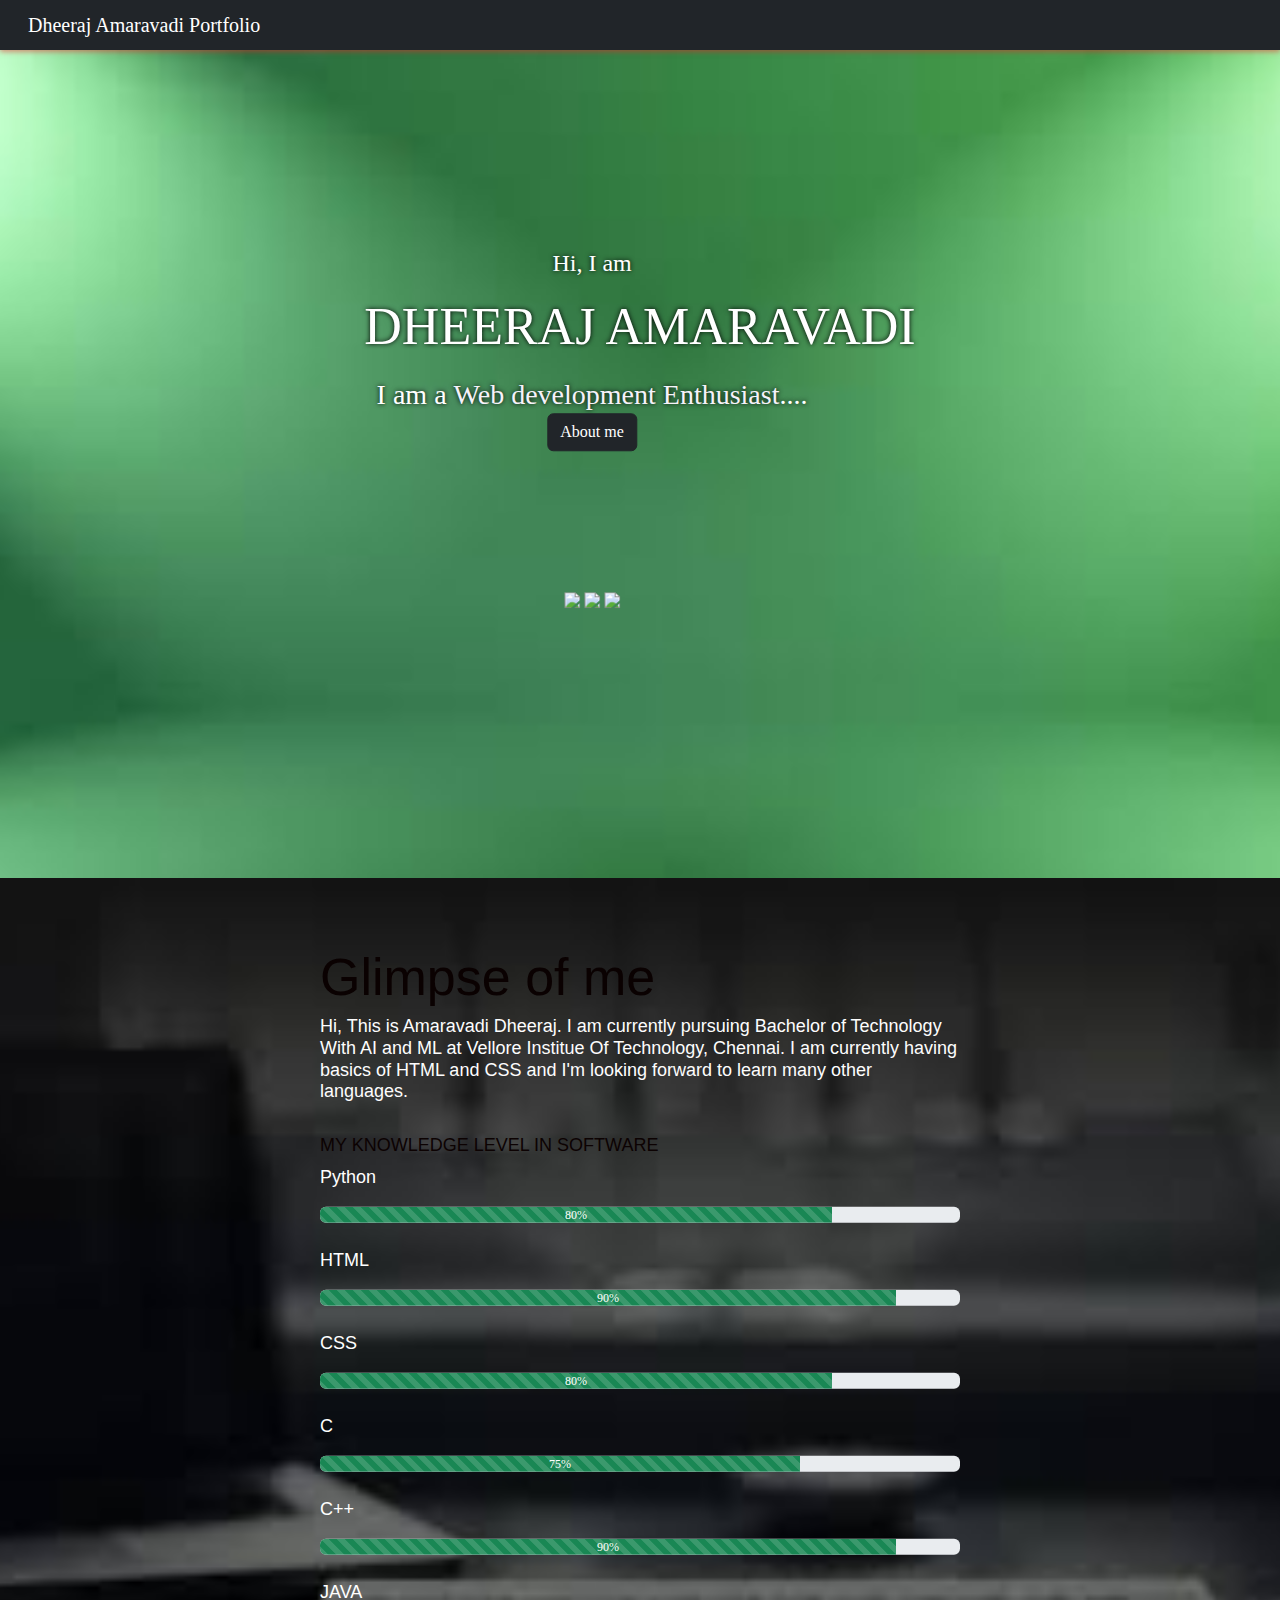
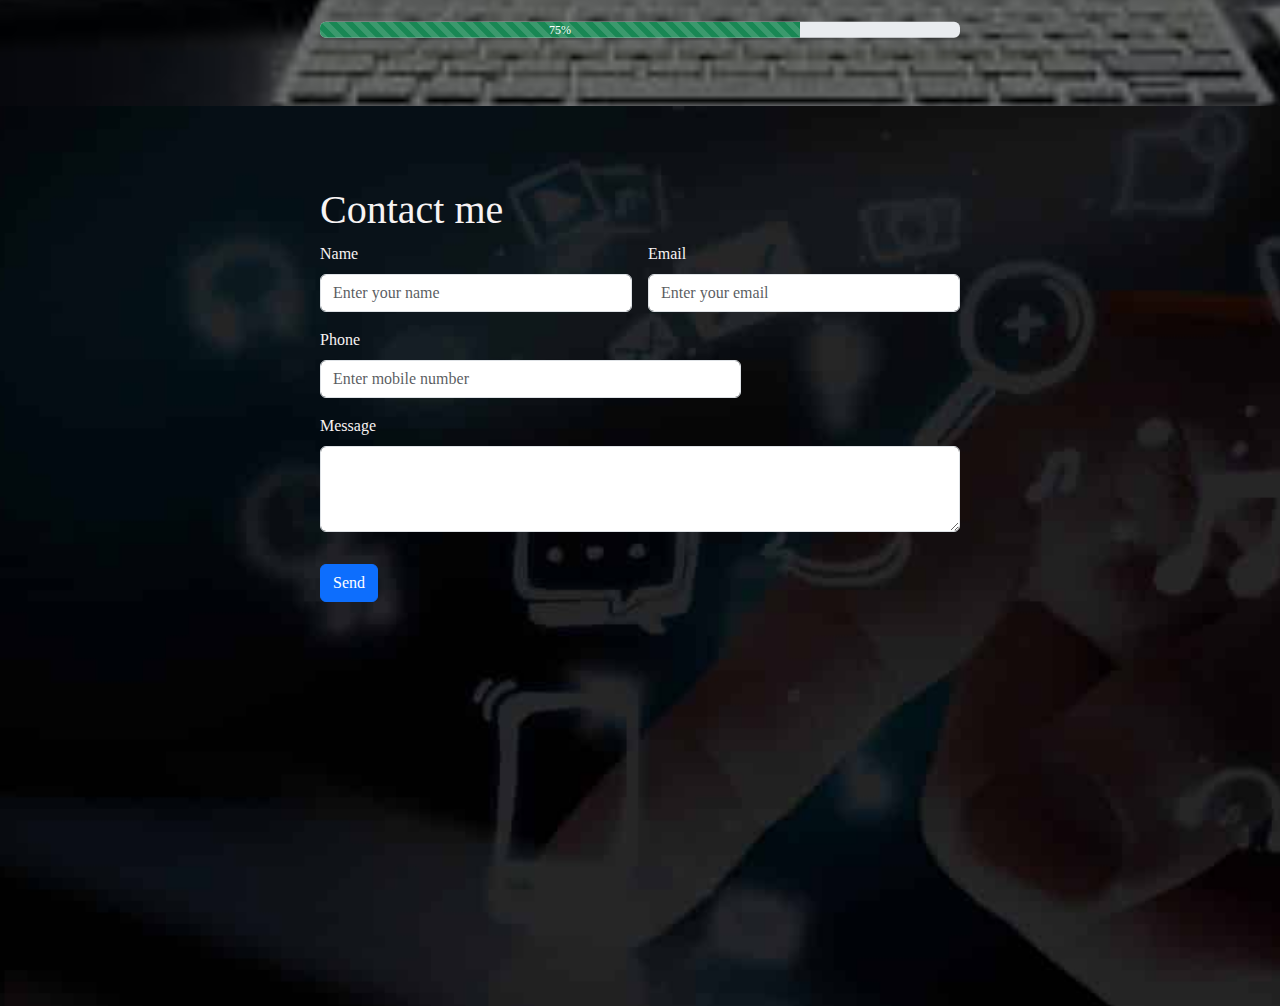
==== commit c149341f: "Update index.html" ====
--- a/index.html
+++ b/index.html
@@ -46,7 +46,7 @@
           </div>
       </section>   
 
-      <img src="image2.jpeg" alt="Dheeraj" class="home-image">
+      <img src="images.jfif" alt="Dheeraj" class="home-image">
       <section id="about">
           <div class="home-content1">
             <h1>Glimpse of me</h1>
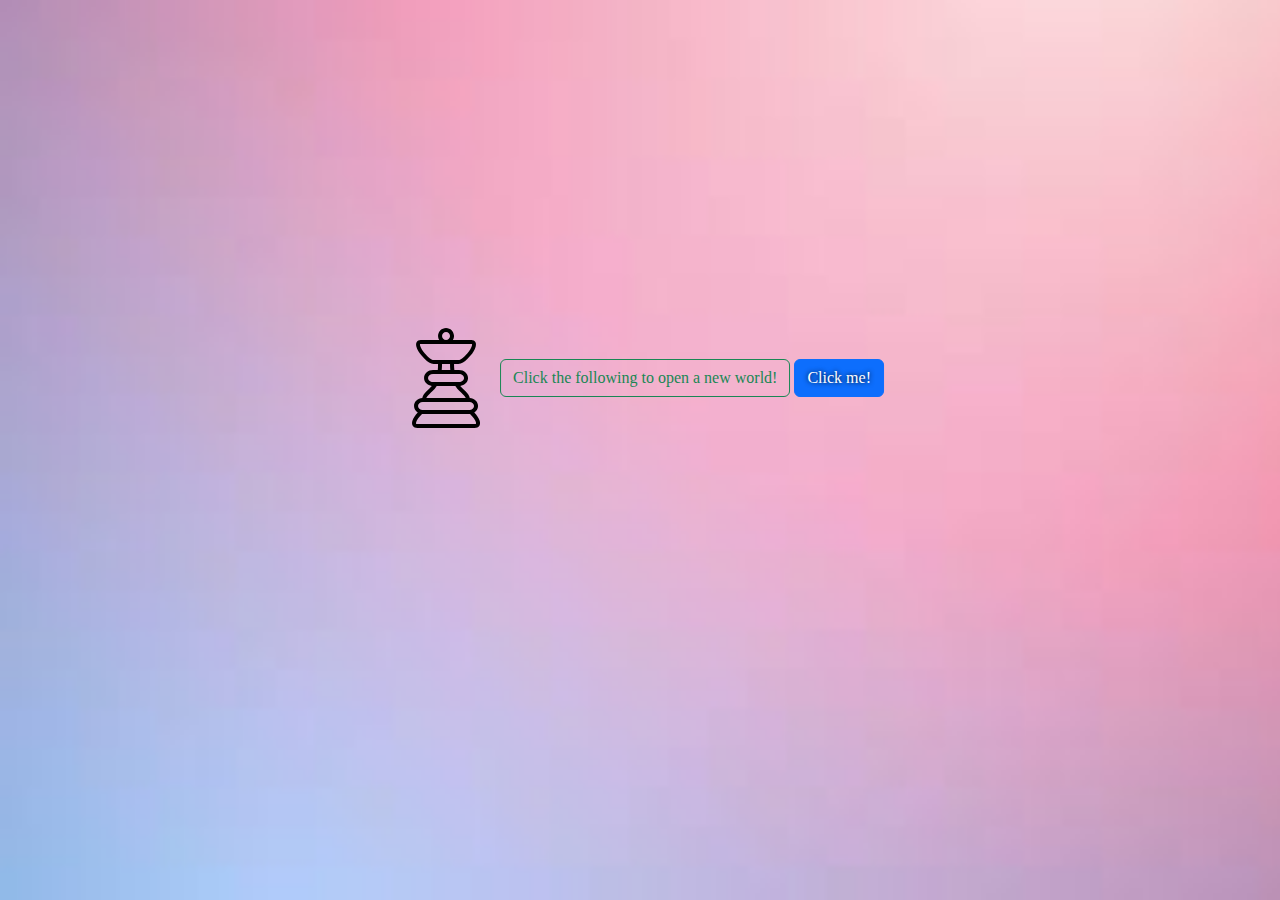
==== commit b41b8951: "Update index.html" ====
--- a/index.html
+++ b/index.html
@@ -2,110 +2,33 @@
 <html lang="en">
 <head>
     <meta charset="UTF-8">
-    <meta name="viewport" content="width=device-width, initial-scale=1.0">
-    <title>portfolio</title>
+    <meta name="viewport" content="width=device-width, initial-scale=1.0, minimum-scale=1.0, maximum-scale=1.0, user-scalable=no">
+    <title>Dheeraj's Portfolio</title>
     <link href="https://cdn.jsdelivr.net/npm/bootstrap@5.1.3/dist/css/bootstrap.min.css" rel="stylesheet">
-    <script src="https://cdn.jsdelivr.net/npm/bootstrap@5.1.3/dist/js/bootstrap.bundle.min.js" ></script>
-    <script src="https://cdn.jsdelivr.net/npm/@popperjs/core@2.10.2/dist/umd/popper.min.js" ></script>
+    <script src="https://cdn.jsdelivr.net/npm/bootstrap@5.1.3/dist/js/bootstrap.bundle.min.js"></script>
+    <script src="https://cdn.jsdelivr.net/npm/@popperjs/core@2.10.2/dist/umd/popper.min.js"></script>
     <script src="https://cdn.jsdelivr.net/npm/bootstrap@5.1.3/dist/js/bootstrap.min.js"></script>
-    <script src="https://cdnjs.cloudflare.com/ajax/libs/jquery/3.3.1/jquery.min.js"></script>
     <script src="script.js"></script>
     <link rel="stylesheet" href="style.css">
 </head>
-<body>
-    <nav class="navbar navbar navbar-dark bg-dark px-3">
-       <div class="container-fluid"> 
-          <span class="navbar-brand mb-0 h1" href="#">Dheeraj Amaravadi Portfolio</span>
-        </div> 
-      </nav>
-      <img src="image1.jfif" alt="Dheeraj Amaravadi" class="home-image">
-      <section id="home">        
-          <div class="home-content text-center">
-              <div class="row">
-                  <div class="col-10">
-                      <p>Hi, I am</p>
-                      <h1>Dheeraj Amaravadi</h1>
-                      <h2>I am a <span>Web development Enthusiast</span>....</h2>  
-                      <p>
-                        <button class="btn btn-dark" type="button" data-bs-toggle="collapse" data-bs-target="#collapseWidthExample" aria-expanded="false" aria-controls="collapseWidthExample">
-                          About me
-                        </button>
-                      </p>
-                      <div style="min-height: 120px;">
-                        <div class="collapse collapse-horizontal" id="collapseWidthExample">
-                          <div class="card card-body" style="width: 300px;">
-                            <h3>I am a Under graduate student at Vellore Institue of Technology, Chennai and I currently pursuing Bachelor of Technology with specialization AI and ML. </h3>
-                          </div>
-                        </div>
-                    </div>         
-                    <a href="https://www.linkedin.com/in/amaravadi-dheeraj-5484b71b7?lipi=urn%3Ali%3Apage%3Ad_flagship3_profile_view_base_contact_details%3Bc4G7SWgSSfiyjKAuhpSJNQ%3D%3D"><img src="https://img.icons8.com/ios-glyphs/60/000000/linkedin.png"/></a>
-                    <a href="https://www.instagram.com/dheeraj_amaravadi/"><img src="https://img.icons8.com/ios-glyphs/60/000000/instagram-new.png"/></a>
-                    <a href="https://github.com/AMARAVADIDHEERAJ"><img src="https://img.icons8.com/ios-filled/60/000000/github.png"/></a>
-                  </div>
-              </div>
-          </div>
-      </section>   
-
-      <img src="images.jfif" alt="Dheeraj" class="home-image">
-      <section id="about">
-          <div class="home-content1">
-            <h1>Glimpse of me</h1>
-            <h3>Hi, This is Amaravadi Dheeraj. I am currently pursuing Bachelor of Technology With AI and ML at Vellore Institue Of Technology, Chennai. I am currently having basics of HTML and CSS and I'm looking forward to learn many other languages.
-            </h3><br>
-            <h4>MY KNOWLEDGE LEVEL IN SOFTWARE</h4>
-            <p>Python</p>
-            <div class="progress">
-              <div class="progress-bar bg-success progress-bar-striped progress-bar-animated" role="progressbar" style="width: 80%;" aria-valuenow="80" aria-valuemin="0" aria-valuemax="100">80%</div>
-            </div>
-            <br>
-            <p>HTML</p>
-            <div class="progress">
-              <div class="progress-bar bg-success progress-bar-striped progress-bar-animated" role="progressbar" style="width: 90%;" aria-valuenow="90" aria-valuemin="0" aria-valuemax="100">90%</div>
-            </div><br>
-            <p>CSS</p>
-            <div class="progress">
-              <div class="progress-bar bg-success progress-bar-striped progress-bar-animated" role="progressbar" style="width: 80%;" aria-valuenow="80" aria-valuemin="0" aria-valuemax="100">80%</div>
-            </div><br>
-            <p>C</p>
-            <div class="progress">
-              <div class="progress-bar bg-success progress-bar-striped progress-bar-animated" role="progressbar" style="width: 75%;" aria-valuenow="75" aria-valuemin="0" aria-valuemax="100">75%</div>
-            </div><br>
-            <p>C++</p>
-            <div class="progress">
-              <div class="progress-bar bg-success progress-bar-striped progress-bar-animated" role="progressbar" style="width: 90%;" aria-valuenow="90" aria-valuemin="0" aria-valuemax="100">90%</div>
-            </div><br>
-            <p>JAVA</p>
-            <div class="progress">
-              <div class="progress-bar bg-success progress-bar-striped progress-bar-animated" role="progressbar" style="width: 75%;" aria-valuenow="75" aria-valuemin="0" aria-valuemax="75">75%</div>
+    <body>
+        <style>
+            body {
+            background-image: url('[data-uri]');
+            background-repeat:no-repeat;
+            background-attachment: fixed;
+            background-size:cover;
+          }
+          </style>
+        <section id="home">
+        <div class="home-content text-center">
+            <div class="row">
+                <div class="col-12">   
+                    <svg xmlns="http://www.w3.org/2000/svg" x="0px" y="0px" width="100" height="100" viewBox="0 0 50 50" style=" fill:#000000;"><path d="M 25 0 C 22.800781 0 21 1.800781 21 4 C 21 4.746094 21.230469 5.429688 21.59375 6.03125 L 12.3125 6.03125 C 11.476563 6.03125 10.632813 6.453125 10.28125 7.15625 C 9.929688 7.859375 9.996094 8.578125 10.1875 9.3125 C 10.566406 10.773438 11.5625 12.394531 12.875 13.84375 L 12.875 13.875 L 14.375 15.53125 C 15.714844 17 17.296875 17.96875 18.8125 17.96875 L 21 17.96875 C 21 17.980469 21 17.988281 21 18 C 21 19.097656 20.964844 20.089844 20.875 21 L 18.5 21 C 16.101563 21 14 22.714844 14 25 C 14 27.09375 15.769531 28.710938 17.90625 28.96875 C 17.039063 30.027344 16.109375 30.804688 15.25 31.625 C 14.296875 32.53125 13.417969 33.605469 13.125 35.03125 C 10.894531 35.140625 9 36.816406 9 39 C 9 40.378906 9.757813 41.566406 10.875 42.28125 C 9.585938 43.632813 8.597656 45.054688 8.1875 46.40625 C 7.9375 47.222656 7.882813 48.109375 8.34375 48.875 C 8.804688 49.640625 9.726563 50 10.71875 50 L 39.28125 50 C 40.273438 50 41.226563 49.640625 41.6875 48.875 C 42.148438 48.109375 42.0625 47.222656 41.8125 46.40625 C 41.398438 45.054688 40.417969 43.632813 39.125 42.28125 C 40.242188 41.566406 41 40.378906 41 39 C 41 36.816406 39.105469 35.140625 36.875 35.03125 C 36.582031 33.609375 35.699219 32.53125 34.75 31.625 C 33.890625 30.808594 32.960938 30.027344 32.09375 28.96875 C 34.230469 28.710938 36 27.09375 36 25 C 36 22.710938 33.894531 21 31.5 21 L 29.15625 21 C 29.0625 20.089844 29 19.105469 29 18 C 29 17.988281 29 17.980469 29 17.96875 L 31.1875 17.96875 C 32.703125 17.96875 34.289063 17.003906 35.625 15.53125 L 37.125 13.875 C 38.445313 12.421875 39.4375 10.777344 39.8125 9.3125 C 40 8.578125 40.074219 7.855469 39.71875 7.15625 C 39.363281 6.457031 38.523438 6.03125 37.6875 6.03125 L 28.40625 6.03125 C 28.769531 5.429688 29 4.746094 29 4 C 29 1.800781 27.199219 0 25 0 Z M 25 2 C 26.117188 2 27 2.882813 27 4 C 27 5.117188 26.117188 6 25 6 C 23.882813 6 23 5.117188 23 4 C 23 2.882813 23.882813 2 25 2 Z M 12.3125 7.96875 L 24.71875 7.96875 C 24.8125 7.976563 24.90625 8 25 8 C 25.09375 8 25.1875 7.976563 25.28125 7.96875 L 37.6875 7.96875 C 38.058594 7.96875 37.980469 7.992188 38 8.03125 C 38.019531 8.070313 38.058594 8.363281 37.9375 8.84375 C 37.691406 9.804688 36.867188 11.296875 35.71875 12.5625 L 34.1875 14.21875 C 33.136719 15.375 31.632813 16.03125 31.1875 16.03125 L 18.8125 16.03125 C 18.367188 16.03125 16.867188 15.375 15.8125 14.21875 L 14.3125 12.5625 C 13.160156 11.296875 12.3125 9.804688 12.0625 8.84375 C 11.9375 8.363281 11.980469 8.070313 12 8.03125 C 12.019531 7.992188 11.941406 7.96875 12.3125 7.96875 Z M 23 17.96875 L 27 17.96875 C 27 17.980469 27 17.988281 27 18 C 27 19.085938 27.039063 20.070313 27.125 21 L 22.84375 21 C 22.933594 20.074219 23 19.082031 23 18 C 23 17.988281 23 17.980469 23 17.96875 Z M 18.5 23 L 31.5 23 C 32.96875 23 34 23.976563 34 25 C 34 26.023438 32.96875 27 31.5 27 L 18.5 27 C 17.03125 27 16 26.023438 16 25 C 16 23.976563 17.03125 23 18.5 23 Z M 20.34375 29 L 29.65625 29 C 30.902344 30.921875 32.347656 32.113281 33.375 33.09375 C 34.117188 33.796875 34.609375 34.320313 34.84375 35 L 15.15625 35 C 15.390625 34.324219 15.882813 33.800781 16.625 33.09375 C 17.65625 32.113281 19.097656 30.929688 20.34375 29 Z M 13.34375 37 L 36.65625 37 C 38.011719 37 39 37.945313 39 39 C 39 40.054688 38.007813 41 36.65625 41 L 13.34375 41 C 11.992188 41 11 40.054688 11 39 C 11 37.945313 11.992188 37 13.34375 37 Z M 13 42.96875 C 13.117188 42.976563 13.226563 43 13.34375 43 L 36.65625 43 C 36.773438 43 36.882813 42.976563 37 42.96875 C 38.488281 44.359375 39.59375 45.980469 39.90625 47 C 40.066406 47.515625 39.996094 47.796875 39.96875 47.84375 C 39.941406 47.890625 39.867188 48 39.28125 48 L 10.71875 48 C 10.132813 48 10.058594 47.890625 10.03125 47.84375 C 10.003906 47.796875 9.9375 47.515625 10.09375 47 C 10.402344 45.980469 11.515625 44.359375 13 42.96875 Z"></path></svg>   
+                    <button type="button" class="btn btn-outline-success">Click the following to open a new world!</button>
+                    <a class="btn btn-primary" href="index1.html" role="button"> Click me!</a>
+                </div>
             </div>
         </div>
         </section>
-
-        <img src="image3.jpg" alt="" class="home-image">
-        <section id="last">
-          <div class="home-content2">
-            <h1>Contact me</h1>
-            <form class="row g-3">
-              <div class="col-md-6">
-                <label for="inputname" class="form-label">Name</label>
-                <input type="text" class="form-control" id="inputname" placeholder="Enter your name">
-              </div>
-              <div class="col-md-6">
-                <label for="inputEmail4" class="form-label">Email</label>
-                <input type="email" class="form-control" id="inputEmail4" placeholder="Enter your email">
-              </div>
-              <div class="col-md-8">
-                <label for="inputnumber" class="form-label">Phone</label>
-                <input type="tel" class="form-control" id="inputnumber" placeholder="Enter mobile number">
-              </div>
-              <div class="mb-3">
-                <label for="Message" class="form-label">Message</label>
-                <textarea class="form-control" id="Message" rows="3"></textarea>
-              </div>
-              <div class="col-12">
-                <button type="submit" class="btn btn-primary">Send</button>
-              </div>
-          </div>
-        </section>
-</body>
-</html>
+    </body>
--- a/style.css
+++ b/style.css
@@ -13,6 +13,10 @@
     margin-top: -72px;
     overflow: hidden;
 }
+.max-width{
+    margin: auto 0 auto 40px ;
+}
+
 section#home::after {
     content: "";
     display: block;
@@ -51,7 +55,7 @@
 .home-content h1 {
     text-transform: uppercase;
     font-weight: 300;
-    font-size: 3.25em;
+    font-size: 2.25em;
     margin-bottom: 20px;
     white-space: nowrap;
 }
@@ -75,12 +79,11 @@
 }
 .home-content1 {
     /* border: 1px solid #ccc;*/
-     position:absolute;
-     top: 54%;
-     left: 50%;
-     transform: translate(-50%, -50%);
-     color: rgb(0, 0, 0);
-     z-index: 1;
+    position:absolute;
+    top: 56%;
+    left: 40%;
+    transform: translate(-50%, -50%);
+    color: rgb(0, 0, 0);
      /*text-shadow: 0 0 5px #000;*/
  }
  .home-content1 p{
@@ -116,14 +119,18 @@
      font-family:-apple-system, BlinkMacSystemFont, 'Segoe UI', Roboto, Oxygen, Ubuntu, Cantarell, 'Open Sans', 'Helvetica Neue', sans-serif;
  }
 .home-image {
-    left: 0;
-    right: 0;
+    left: 0%;
+    right: 0%;
+    display: flex;
+    background:url("https://encrypted-tbn0.gstatic.com/images?q=tbn:ANd9GcSU_KvmYEeXUTyrEVMQYggQY5AALrKLaP9QGQ&usqp=CAU") no-repeat center;
     position:absolute;
-    min-width: 100%;
-    min-height: 100%;
     z-index: -1;
     left: 35%;
     transform: translate(-35%);
+    width: 100%;
+    height: 100%;
+    color: #fff;
+    min-height: 500px;
 }
 .about-image {
     width: 45%;
@@ -132,23 +139,3 @@
     object-fit:cover;
     border-radius: 6px;
 }
-/*<!--.about .about-content .left{
-    width: 45%;
-} 
-
-.about .about-content .left img{
-    height: 400px;
-    width:400px;
-    object-fit: cover;
-    border-radius: 6px;
-}
-
-.about .about-content .right{
-    width: 55%;
-} 
-
-.about .about-content .right .text{
-    font-size: 25px;
-    font-weight: 600;
-    margin-bottom: 10px;
-} -->*/
